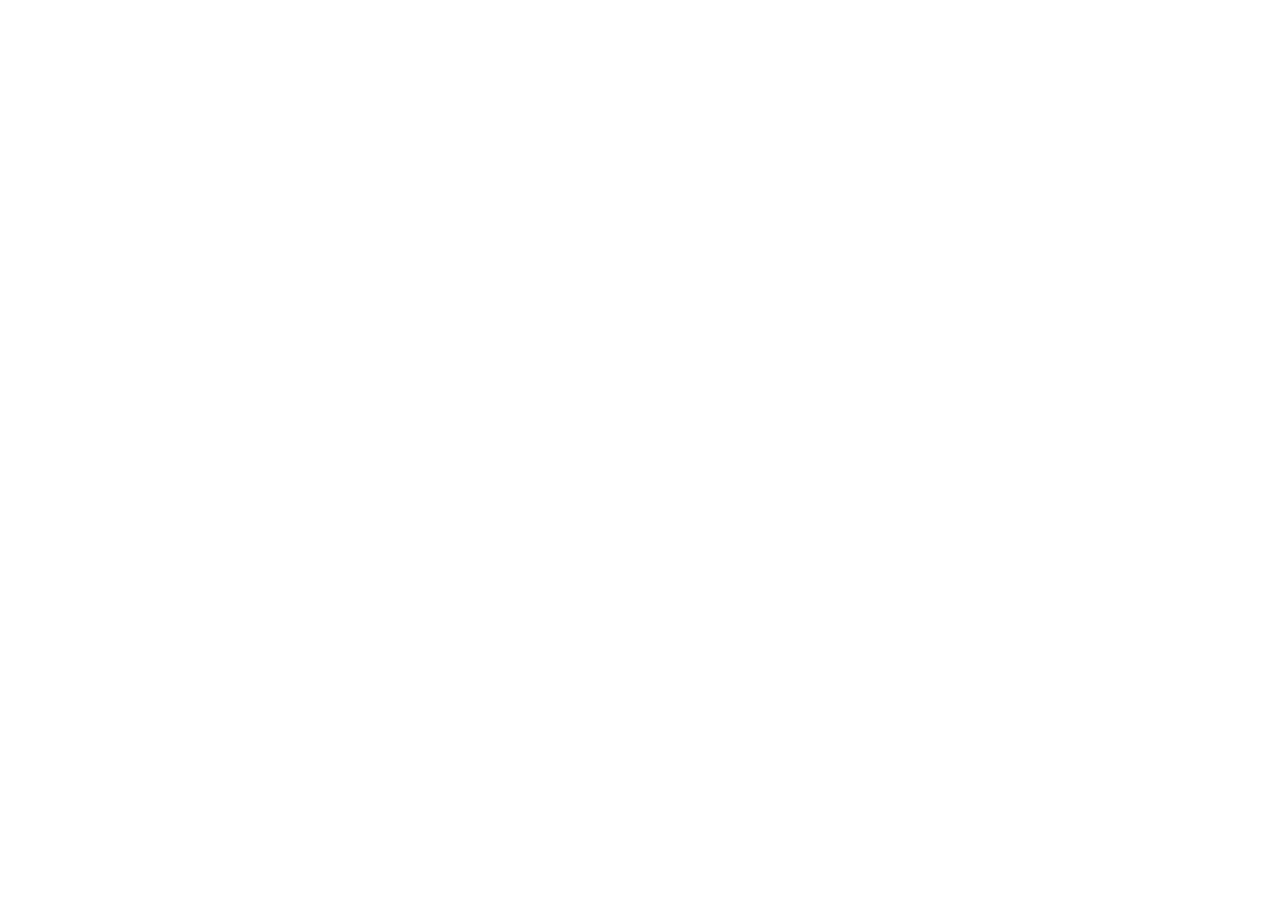
==== index1.html @ acb905f1 "project1" ====
<!DOCTYPE html>
<html lang="en">

<head>
  <meta charset="UTF-8">
  <meta name="viewport" content="width=device-width, initial-scale=1.0">
  <link rel="stylesheet" href="style1.css">
    <link rel="stylesheet" href="https://cdnjs.cloudflare.com/ajax/libs/font-awesome/7.0.1/css/all.min.css"
    integrity="sha512-2SwdPD6INVrV/lHTZbO2nodKhrnDdJK9/kg2XD1r9uGqPo1cUbujc+IYdlYdEErWNu69gVcYgdxlmVmzTWnetw=="
    crossorigin="anonymous" referrerpolicy="no-referrer" />
  <link href="https://cdn.jsdelivr.net/npm/bootstrap@5.3.8/dist/css/bootstrap.min.css" rel="stylesheet"
    integrity="sha384-sRIl4kxILFvY47J16cr9ZwB07vP4J8+LH7qKQnuqkuIAvNWLzeN8tE5YBujZqJLB" crossorigin="anonymous">
  <title>project1</title>

</head>
<body>





  
  <script src="script1.js"></script>
  
</body>
</html>
---- style1.css ----
* {
    margin: 0;
    padding: 0;
    box-sizing: border-box;

}
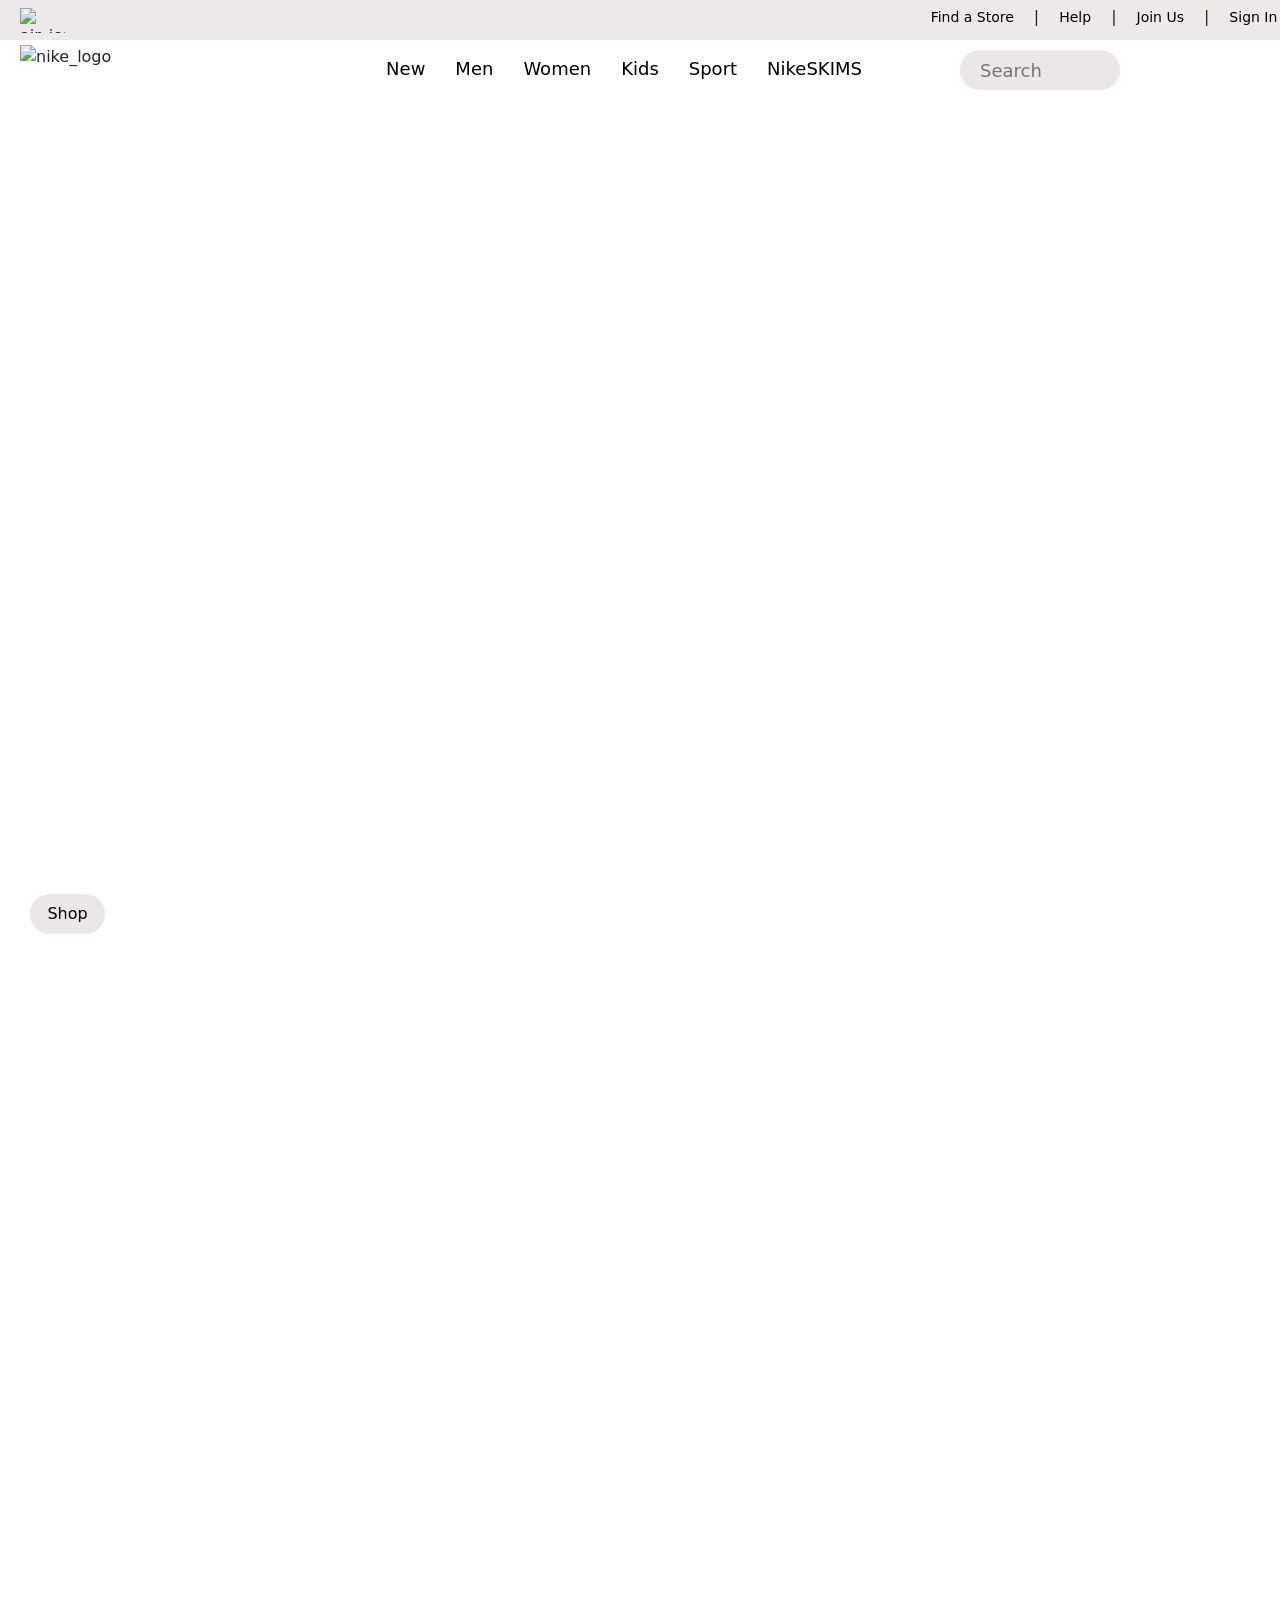
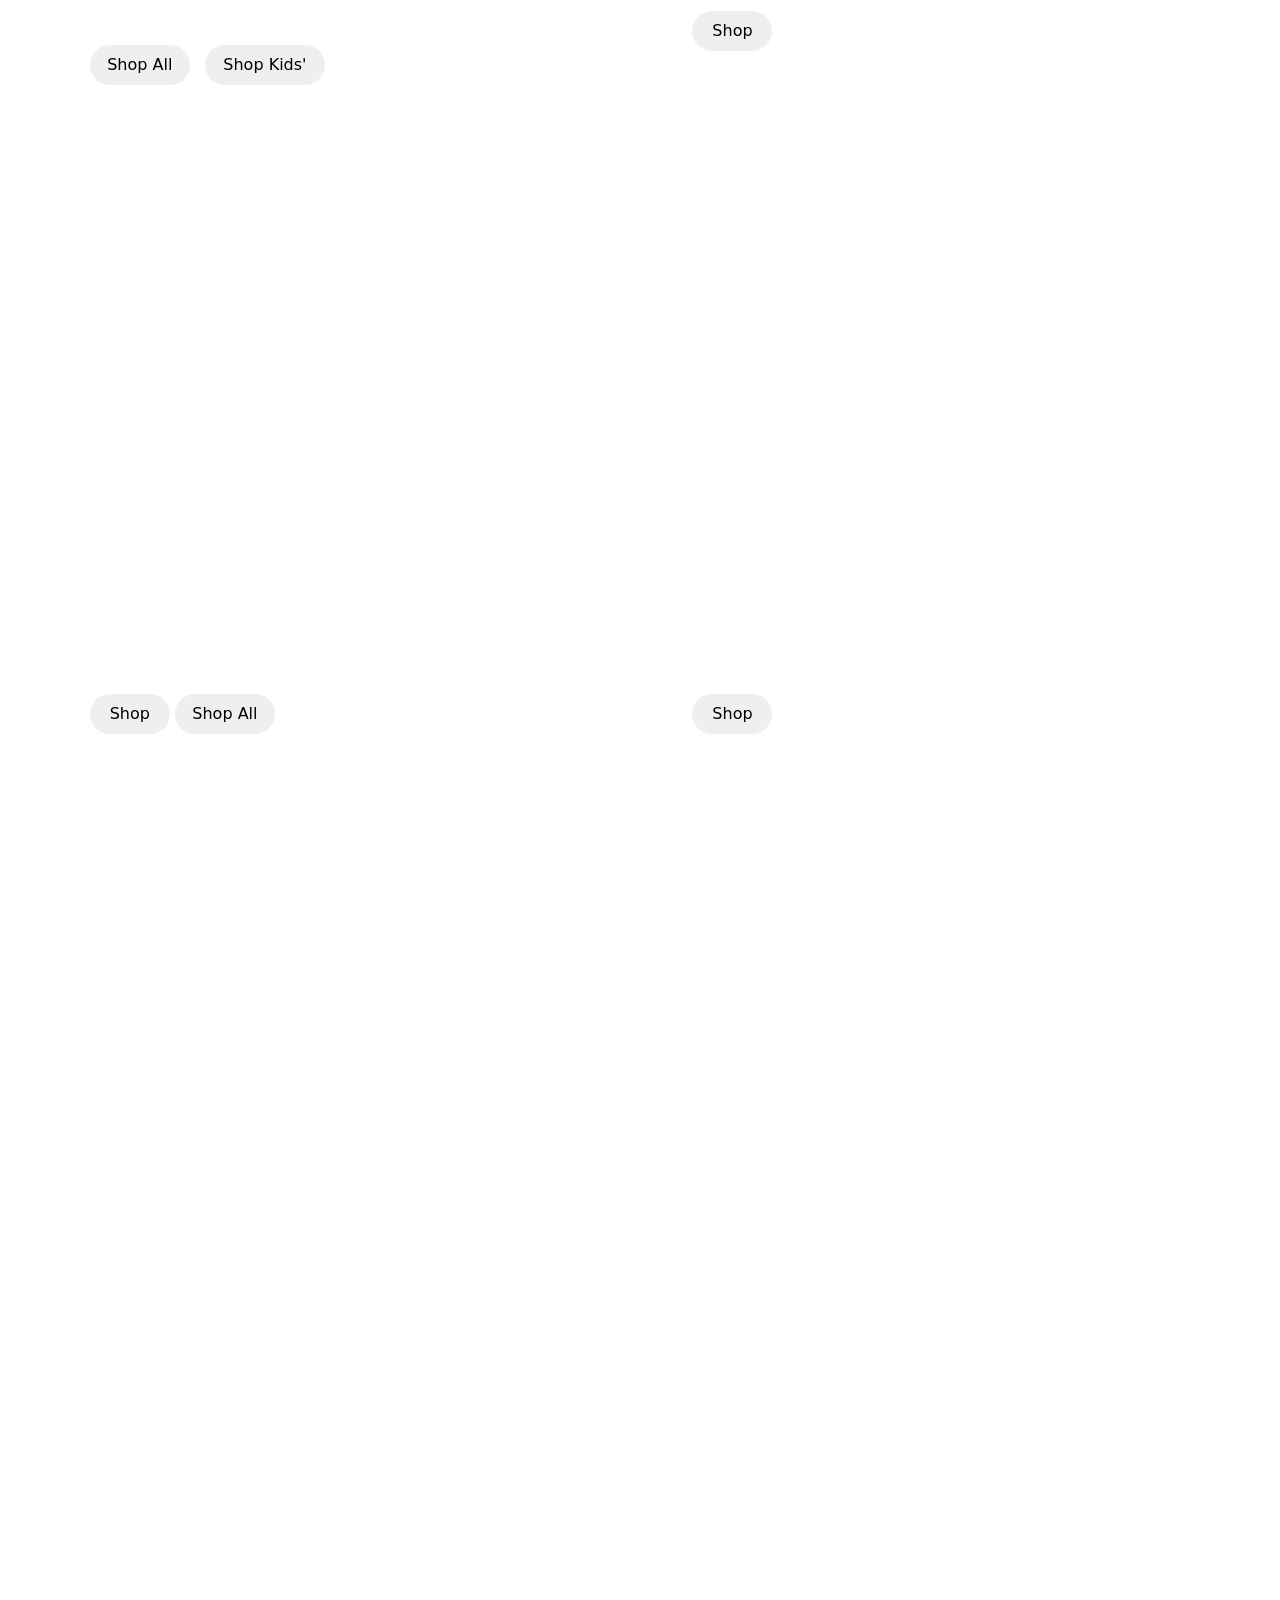
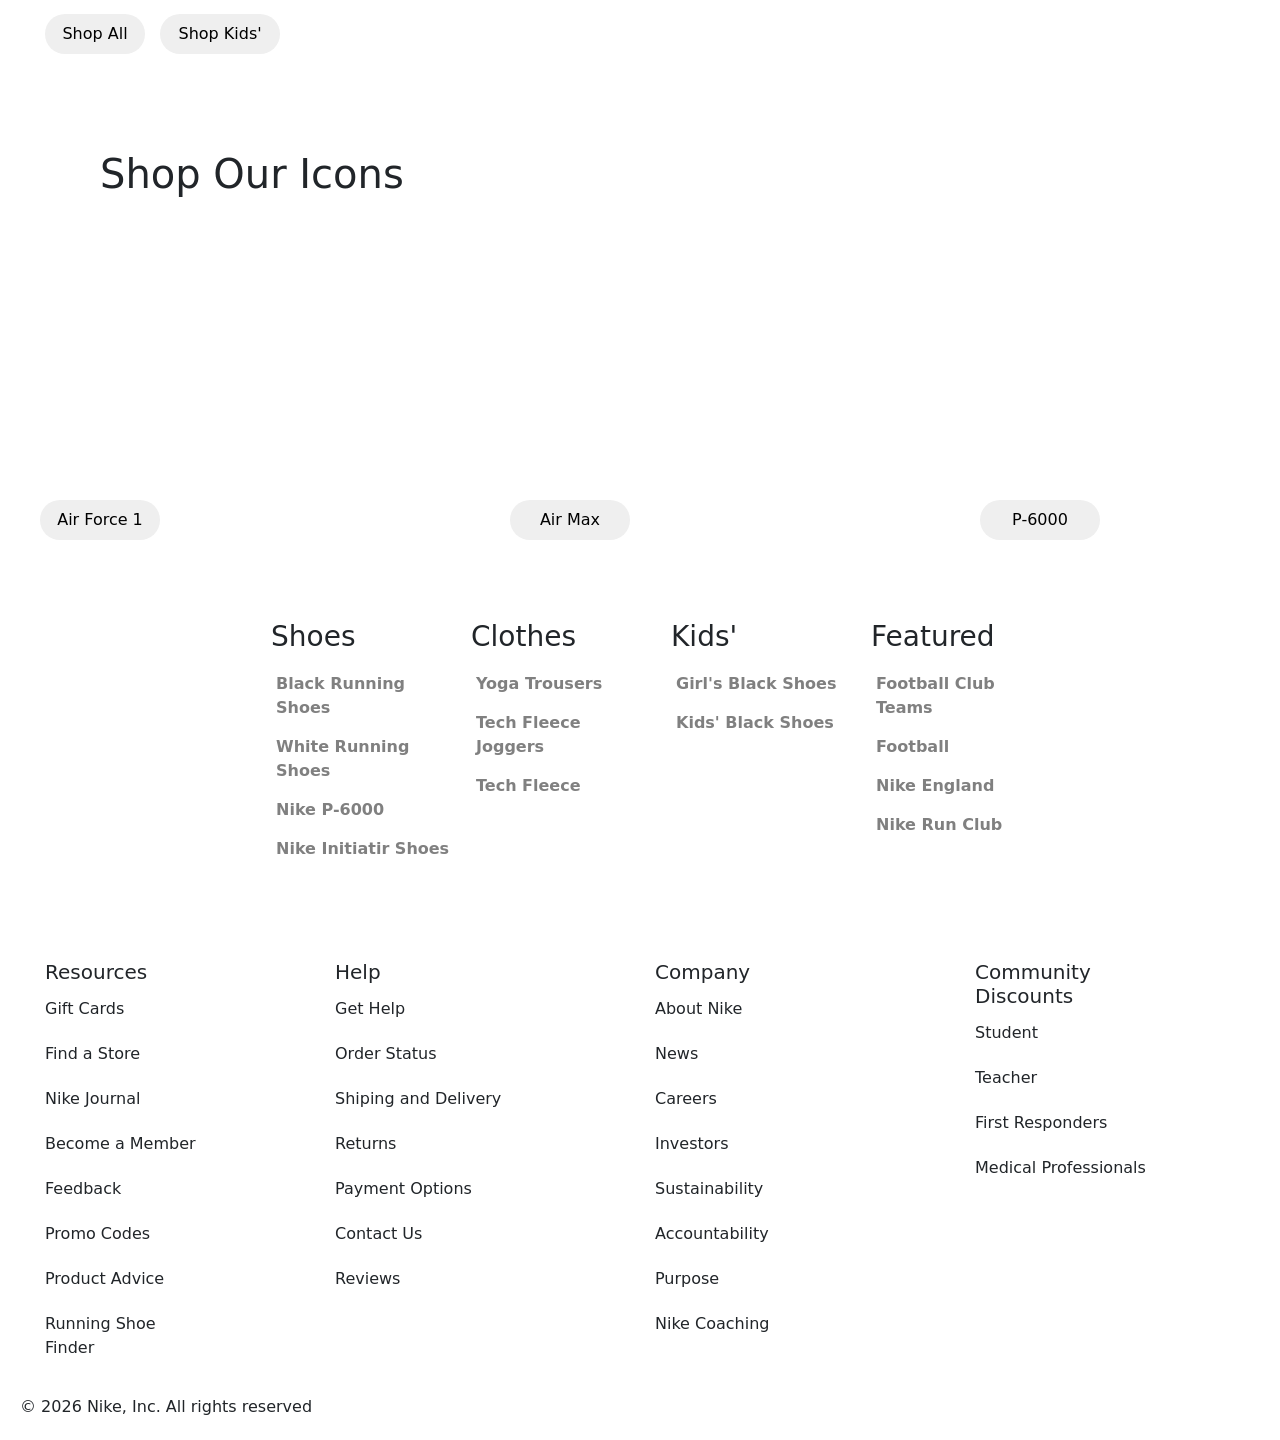
==== commit 69a6ab1b: "nike" ====
--- a/index1.html
+++ b/index1.html
@@ -14,13 +14,207 @@
 
 </head>
 <body>
-
-
-
-
-
-  
+  <header>
+<div class="top_nav_container">
+  <div class="nav_logo_container">
+   <img src="https://1000logos.net/wp-content/uploads/2016/10/Jordan-Logo.png" alt="air_jorda">
+  </div>
+  <div class="nav_bar_menu">
+   <ul>
+    <li><a href="">Find a Store</a></li>
+    <li>|</li>
+    <li><a href="">Help</a></li>
+    <li>|</li>
+    <li><a href="">Join Us</a></li>
+    <li>|</li>
+    <li><a href="">Sign In</a></li>
+   </ul>
+  </div>
+</div>
+<div class="bottom_nav_container">
+  <div class="nike_logo_container">
+   <img src="https://1000logos.net/wp-content/uploads/2017/03/Nike-Logo-1971-now.png" alt="nike_logo">
+  </div>
+  <div class="center_menu_container">
+   <ul>
+    <li><a href="">New</a></li>
+    <li><a href="">Men</a></li>
+    <li><a href="">Women</a></li>
+    <li><a href="">Kids</a></li>
+    <li><a href="">Sport</a></li>
+    <li><a href="">NikeSKIMS</a></li>
+   </ul>
+  </div>
+  <div class="bottom_nav_left_container">
+   <div class="search_container">
+    <div class="input_container">
+     <i class="fa-solid fa-magnifying-glass"></i>
+     <input type="text" placeholder="Search">
+    </div>
+   </div>
+   <div class="cart_container">
+    <i class="fa-regular fa-heart"></i>
+    <i class="fa-solid fa-bag-shopping"></i>
+   </div>
+  </div>
+</div>
+</header>
+<main>
+  <div class="main_logo_container">
+   <div class="banner_text">
+    <h1>BRAZIL OR NOTHING</h1>
+    <P>Selecao Heritage. Jordan Attitude.</P>
+    <button class="btn_1">Shop</button>
+   </div>
+  </div>
+</main>
+<section>
+  <div class="section_grid_container">
+    <div class="section_banner_1">
+      <div class="small_banner_text">
+        <p>Nike United</p>
+        <h3>Created By Athletes. Built To Be Seen.</h3>
+        <button class="btn_2">Shop All</button>
+        <button class="btn_3">Shop Kids'</button>
+      </div>
+    </div>
+     <div class="section_banner_2">
+      <div class="small_banner_text">
+        <p>Nike Free Matcon 7</p>
+        <h3>Train the Right Way</h3>
+        <button class="btn_4">Shop</button>
+      </div>
+     </div>
+      <div class="section_banner_3">
+          <div class="small_banner_text">
+        <p>Nike Air 95 x LEGO Collection</p>
+        <h3>Big Air, Big Ideas.</h3>
+        <button class="btn_4">Shop</button>
+        <button class="btn_2">Shop All</button>
+      </div>
+      </div>
+       <div class="section_banner_4">
+         <div class="small_banner_text">
+        <p>Nike Running</p>
+        <h3>Fast Pack</h3>
+        <button class="btn_4">Shop</button>
+      </div>
+       </div>
+  </div>
+  <div class="main_logo2_container">
+      <div class="small_banner_text">
+        <p>Kyllian Mbappe</p>
+        <h3>Two Icons. Same DNA</h3>
+        <button class="btn_2">Shop All</button>
+        <button class="btn_3">Shop Kids'</button>
+      </div>
+  </div>
+  <div class="section_h1">
+    <h1>Shop Our Icons</h1>
+  </div>
+  <div class="carussel_grid_container">
+    <div class="section_banner_5">
+       <button class="btn_3">Air Force 1</button>
+    </div>
+    <div class="section_banner_6">
+      <button class="btn_3">Air Max</button>
+    </div>
+    <div class="section_banner_7">
+      <button class="btn_3">P-6000</button>
+    </div>
+    <div class="section_banner_8">
+      <button class="btn_4">Shox</button>
+    </div>
+    <div class="section_banner_9">
+      <button class="btn_3">Air Jordan</button>
+    </div>
+    <div class="section_banner_10">
+      <button class="btn_3">Pegasus</button>
+    </div>
+    <div class="section_banner_11">
+      <button class="btn_3">Vomero</button>
+    </div>
+    <div class="section_banner_12">
+      <button class="btn_3">Metcon</button>
+    </div>
+    <div class="section_banner_13">
+      <button class="btn_3">Mercurial</button>
+    </div>
+  </div>
+  <div class="products_container">
+    <div class="product_lis1_1">
+      <h3>Shoes</h3>
+      <a href="">Black Running Shoes</a>
+      <a href="">White Running Shoes</a>
+      <a href="">Nike P-6000</a>
+      <a href="">Nike Initiatir Shoes</a>
+    </div>
+    <div class="product_lis1_2">
+      <h3>Clothes</h3>
+      <a href="">Yoga Trousers</a>
+      <a href="">Tech Fleece Joggers</a>
+      <a href="">Tech Fleece</a>
+    </div>
+    <div class="product_lis1_3">
+      <h3>Kids'</h3>
+      <a href="">Girl's Black Shoes</a>
+      <a href="">Kids' Black Shoes</a>
+    </div>
+    <div class="product_lis1_4">
+      <h3>Featured</h3>
+      <a href="">Football Club Teams</a>
+      <a href="">Football</a>
+      <a href="">Nike England</a>
+      <a href="">Nike Run Club</a>
+    </div>
+  </div>
+</section>
+<footer>
+  <div class="footer_grid_container">
+    <div class="footer_list_1">
+      <h5>Resources</h3>
+      <p>Gift Cards</p>
+      <p>Find a Store</p>
+      <p>Nike Journal</p>
+      <p>Become a Member</p>
+      <p>Feedback</p>
+      <p>Promo Codes</p>
+      <p>Product Advice</p>
+      <p>Running Shoe Finder</p>
+    </div>
+    <div class="footer_list_2">
+      <h5>Help</h5>
+      <p>Get Help</p>
+      <p>Order Status</p>
+      <p>Shiping and Delivery</p>
+      <p>Returns</p>
+      <p>Payment Options</p>
+      <p>Contact Us</p>
+      <p>Reviews</p>
+    </div>
+    <div class="footer_list_3">
+      <h5>Company</h5>
+      <p>About Nike</p>
+      <p>News</p>
+      <p>Careers</p>
+      <p>Investors</p>
+      <p>Sustainability</p>
+      <p>Accountability</p>
+      <p>Purpose</p>
+      <p>Nike Coaching</p>
+    </div>
+    <div class="footer_list_4">
+      <h5>Community Discounts</h5>
+      <p>Student</p>
+      <p>Teacher</p>
+      <p>First Responders</p>
+      <p>Medical Professionals</p>
+    </div>
+  </div>
+  <div class="footer_bottom_container">
+    <p>© 2026 Nike, Inc. All rights reserved</p>
+  </div>
+</footer>
   <script src="script1.js"></script>
-  
 </body>
 </html>
--- a/style1.css
+++ b/style1.css
@@ -5,4 +5,585 @@
 
 }
 
-
+.top_nav_container {
+    width: 100%;
+    height: 40px;
+    display: flex;
+    justify-content: space-between;
+    align-items: center;
+    background-color: rgb(238, 233, 233);
+}
+
+.nav_logo_container {
+    width: 20%;
+    height: 100%;
+    display: flex;
+    justify-content: flex-start;
+    align-items: center;
+}
+
+.nav_logo_container img {
+    width: 45px;
+    height: 25px;
+    margin-left: 20px;
+}
+
+.nav_bar_menu {
+    width: 30%;
+    height: 100%;
+
+}
+
+.nav_bar_menu ul {
+    display: flex;
+    justify-content: center;
+    align-items: center;
+    gap: 20px;
+    margin-top: 5px;
+}
+
+.nav_bar_menu ul li {
+    list-style: none;
+}
+
+.nav_bar_menu ul li a {
+    text-decoration: none;
+    color: black;
+    font-size: 14px;
+}
+
+.bottom_nav_container {
+    width: 100%;
+    height: 60px;
+    display: flex;
+    justify-content: space-between;
+}
+
+.nike_logo_container {
+    width: 20%;
+    height: 100%;
+    display: flex;
+    justify-content: flex-start;
+    align-items: center;
+    padding-left: 20px;
+}
+
+.nike_logo_container img {
+    width: 100px;
+    height: 50px;
+}
+
+.center_menu_container {
+    width: 35%;
+    height: 100%;
+    display: flex;
+    align-items: center;
+    justify-content: center;
+}
+
+.center_menu_container ul {
+    display: flex;
+    align-items: center;
+    gap: 30px;
+    margin-top: 13px;
+}
+
+.center_menu_container ul li {
+    list-style: none;
+}
+
+.center_menu_container ul li a {
+    text-decoration: none;
+    font-size: 18px;
+    color: black;
+    font-weight: 500;
+    padding-bottom: 5px;
+    border-bottom: 2px solid transparent;
+    transition: 0.3s ease;
+}
+
+.center_menu_container ul li a:hover {
+    border-bottom: 2px solid black;
+}
+
+
+
+.bottom_nav_left_container {
+    width: 25%;
+    height: 100%;
+    display: flex;
+}
+
+.search_container {
+    width: 50%;
+    height: 100%;
+    display: flex;
+    justify-content: center;
+    align-items: center;
+}
+
+.input_container {
+    width: 100%;
+    height: 40px;
+    display: flex;
+    justify-content: space-between;
+    align-items: center;
+    padding-left: 10px;
+    border-radius: 20px;
+    background-color: rgb(236, 231, 231);
+}
+
+.input_container input {
+    border: none;
+    padding-left: 10px;
+    background-color: transparent;
+    font-size: 18px;
+    outline: none;
+}
+
+
+
+.cart_container {
+    width: 50%;
+    height: 100%;
+    display: flex;
+    justify-content: center;
+    align-items: center;
+    gap: 20px;
+    font-size: 18px;
+}
+
+.main_logo_container {
+    width: 100%;
+    height: 100vh;
+    background-image: url(https://static.nike.com/a/images/f_auto/dpr_1.3,cs_srgb/h_2279,c_limit/d717eaeb-44a2-4bfc-a2fb-417298a3c288/nike-just-do-it.png);
+    background-position: center center;
+    background-repeat: no-repeat;
+    background-size: cover;
+    display: flex;
+    justify-content: flex-start;
+    align-items: flex-end
+}
+
+.banner_text {
+    width: 700px;
+    height: 300px;
+    color: white;
+    padding-left: 30px;
+
+}
+
+.banner_text h1 {
+    font-size: 56px;
+    font-weight: 800;
+    margin-top: 65px;
+}
+
+.banner_text p {
+    font-size: 25px;
+}
+
+.btn_1 {
+    width: 75px;
+    height: 40px;
+    border: none;
+    background-color: rgb(236, 231, 231);
+    border-radius: 20px;
+}
+
+.btn_1:hover {
+    background-color: rgb(196, 186, 186);
+}
+
+.section_grid_container {
+    width: 93%;
+    height: 150vh;
+    margin: 20px auto;
+    display: grid;
+    grid-template-columns: repeat(2, 1fr);
+    gap: 15px;
+}
+
+.section_banner_1 {
+    background-image: url(https://static.nike.com/a/images/f_auto/dpr_1.3,cs_srgb/h_1061,c_limit/82956428-9d58-48b9-81e1-47378548c0fb/nike-just-do-it.jpg);
+    background-position: center;
+    background-repeat: no-repeat;
+    background-size: cover;
+    display: flex;
+    justify-content: flex-start;
+    align-items: flex-end
+}
+
+.section_banner_2 {
+    background-image: url(https://static.nike.com/a/images/f_auto/dpr_1.3,cs_srgb/h_1061,c_limit/73756532-3a44-46ad-894b-a9b1ba08a37f/nike-just-do-it.png);
+    background-position: center;
+    background-repeat: no-repeat;
+    background-size: cover;
+    display: flex;
+    justify-content: flex-start;
+    align-items: flex-end
+}
+
+.section_banner_3 {
+    background-image: url(https://cdn.shopify.com/s/files/1/0603/3031/1875/articles/Nike_Air_Max_Day-2.jpg?v=1643944253);
+    background-position: center;
+    background-repeat: no-repeat;
+    background-size: cover;
+    display: flex;
+    justify-content: flex-start;
+    align-items: flex-end
+}
+
+.section_banner_4 {
+    background-image: url(https://static.nike.com/a/images/f_auto/dpr_1.3,cs_srgb/h_1061,c_limit/1c2c38c3-afef-4187-bc22-a75e88462681/nike-just-do-it.jpg);
+    background-position: center;
+    background-repeat: no-repeat;
+    background-size: cover;
+    display: flex;
+    justify-content: flex-start;
+    align-items: flex-end
+}
+
+.small_banner_text {
+    width: 500px;
+    height: 200px;
+    margin-left: 45px;
+    color: white;
+    padding-top: 20px;
+    font-weight: 500;
+}
+
+.small_banner_text h3 {
+    font-weight: 600;
+    margin-bottom: 30px;
+}
+
+
+
+.btn_2 {
+    width: 100px;
+    height: 40px;
+    border: none;
+    border-radius: 20px;
+    color: black;
+    font-weight: 500;
+    margin-right: 10px;
+}
+
+.btn_2:hover {
+    background-color: rgb(196, 186, 186);
+}
+
+.btn_3 {
+    width: 120px;
+    height: 40px;
+    border: none;
+    border-radius: 20px;
+    color: black;
+    font-weight: 500;
+}
+
+.btn_3:hover {
+    background-color: rgb(196, 186, 186);
+}
+
+.btn_4 {
+    width: 80px;
+    height: 40px;
+    border: none;
+    border-radius: 20px;
+    color: black;
+    font-weight: 500;
+}
+
+.btn_4:hover {
+    background-color: rgb(196, 186, 186);
+}
+
+.main_logo2_container {
+    width: 100%;
+    height: 100vh;
+    background-image: url(https://static.nike.com/a/images/f_auto/dpr_1.3,cs_srgb/h_2283,c_limit/a509d724-e1f8-43ca-989e-c4ab89ae8464/nike-just-do-it.png);
+    background-position: center;
+    background-repeat: no-repeat;
+    background-size: cover;
+    display: flex;
+    justify-content: flex-start;
+    align-items: flex-end
+}
+
+.section_h1 {
+    width: 30%;
+    height: 60px;
+    margin-top: 60px;
+    margin-bottom: 20px;
+    margin-left: 100px;
+}
+
+.carussel_grid_container {
+    width: 100%;
+    height: 350px;
+    display: grid;
+    grid-template-columns: repeat(9, 450px);
+    gap: 20px;
+    width: 100%;
+    overflow-x: auto;
+    overflow-y: hidden;
+    white-space: nowrap;
+
+}
+
+.section_banner_5 {
+    background-image: url(https://static.nike.com/a/images/f_auto/dpr_1.3,cs_srgb/h_467,c_limit/b5449146-ce0b-462f-bf97-67650e9183c6/nike-just-do-it.png);
+    background-position: center;
+    background-repeat: no-repeat;
+    background-size: cover;
+    display: flex;
+    justify-content: flex-start;
+    align-items: flex-end;
+    padding-bottom: 40px;
+    padding-left: 40px;
+}
+
+.section_banner_6 {
+    background-image: url(https://static.nike.com/a/images/f_auto/dpr_1.3,cs_srgb/h_467,c_limit/7cc8d3dc-56e8-4e6c-83c6-87e1a5b865cd/nike-just-do-it.png);
+    background-position: center;
+    background-repeat: no-repeat;
+    background-size: cover;
+    display: flex;
+    justify-content: flex-start;
+    align-items: flex-end;
+    padding-bottom: 40px;
+    padding-left: 40px;
+}
+
+.section_banner_7 {
+    background-image: url(https://static.nike.com/a/images/f_auto/dpr_1.3,cs_srgb/h_467,c_limit/e9097b94-cc80-4316-9cf2-dee76a1b0b52/nike-just-do-it.png);
+    background-position: center;
+    background-repeat: no-repeat;
+    background-size: cover;
+    display: flex;
+    justify-content: flex-start;
+    align-items: flex-end;
+    padding-bottom: 40px;
+    padding-left: 40px;
+}
+
+.section_banner_8 {
+    background-image: url(https://static.nike.com/a/images/f_auto/dpr_1.3,cs_srgb/h_467,c_limit/02c122bf-c286-4a71-b16d-618e25ebebee/nike-just-do-it.png);
+    background-position: center;
+    background-repeat: no-repeat;
+    background-size: cover;
+    display: flex;
+    justify-content: flex-start;
+    align-items: flex-end;
+    padding-bottom: 40px;
+    padding-left: 40px;
+}
+
+.section_banner_9 {
+    background-image: url(https://static.nike.com/a/images/f_auto/dpr_1.3,cs_srgb/h_467,c_limit/0ddf45b9-cc38-4783-bc50-e5782b1cdee0/nike-just-do-it.png);
+    background-position: center;
+    background-repeat: no-repeat;
+    background-size: cover;
+    display: flex;
+    justify-content: flex-start;
+    align-items: flex-end;
+    padding-bottom: 40px;
+    padding-left: 40px;
+}
+
+.section_banner_10 {
+    background-image: url(https://static.nike.com/a/images/f_auto/dpr_1.3,cs_srgb/h_467,c_limit/6563d85b-844a-410c-a57f-cfe5108ed169/nike-just-do-it.png);
+    background-position: center;
+    background-repeat: no-repeat;
+    background-size: cover;
+    display: flex;
+    justify-content: flex-start;
+    align-items: flex-end;
+    padding-bottom: 40px;
+    padding-left: 40px;
+}
+
+.section_banner_11 {
+    background-image: url(https://static.nike.com/a/images/f_auto/dpr_1.3,cs_srgb/h_467,c_limit/276822a0-2d50-41fc-9431-0a66b1c8aff3/nike-just-do-it.png);
+    background-position: center;
+    background-repeat: no-repeat;
+    background-size: cover;
+    display: flex;
+    justify-content: flex-start;
+    align-items: flex-end;
+    padding-bottom: 40px;
+    padding-left: 40px;
+}
+
+.section_banner_12 {
+    background-image: url(https://static.nike.com/a/images/f_auto/dpr_1.3,cs_srgb/h_467,c_limit/8121a303-0994-41a0-8ebb-dcfa3b862bbd/nike-just-do-it.png);
+    background-position: center;
+    background-repeat: no-repeat;
+    background-size: cover;
+    display: flex;
+    justify-content: flex-start;
+    align-items: flex-end;
+    padding-bottom: 40px;
+    padding-left: 40px;
+}
+
+.section_banner_13 {
+    background-image: url(https://static.nike.com/a/images/f_auto/dpr_1.3,cs_srgb/h_467,c_limit/a9cebb9e-1486-4965-8ac4-42f9b3833590/nike-just-do-it.png);
+    background-position: center;
+    background-repeat: no-repeat;
+    background-size: cover;
+    display: flex;
+    justify-content: flex-start;
+    align-items: flex-end;
+    padding-bottom: 40px;
+    padding-left: 40px;
+}
+
+.products_container {
+    width: 60%;
+    height: 300px;
+    margin: 40px auto;
+    display: grid;
+    grid-template-columns: repeat(4, 1fr);
+}
+
+.product_lis1_1 {
+    display: flex;
+    flex-direction: column;
+    gap: 5px;
+    width: 200px;
+    padding-left: 15px;
+}
+
+.product_lis1_1 a {
+    text-decoration: none;
+    padding: 5px;
+    transition: 0.3s;
+    color: gray;
+    font-size: 16px;
+    font-weight: 700;
+}
+
+.product_lis1_1 a:hover {
+    color: black;
+}
+
+.product_lis1_2 {
+    display: flex;
+    flex-direction: column;
+    gap: 5px;
+    width: 200px;
+    padding-left: 15px;
+}
+
+.product_lis1_2 a {
+    text-decoration: none;
+    padding: 5px;
+    transition: 0.3s;
+    color: gray;
+    font-size: 16px;
+    font-weight: 700;
+}
+
+.product_lis1_2 a:hover {
+    color: black;
+}
+
+.product_lis1_3 {
+    display: flex;
+    flex-direction: column;
+    gap: 5px;
+    width: 200px;
+    padding-left: 15px;
+}
+
+.product_lis1_3 a {
+    text-decoration: none;
+    padding: 5px;
+    transition: 0.3s;
+    color: gray;
+    font-size: 16px;
+    font-weight: 700;
+}
+
+.product_lis1_3 a:hover {
+    color: black;
+}
+
+.product_lis1_4 {
+    display: flex;
+    flex-direction: column;
+    gap: 5px;
+    width: 200px;
+    padding-left: 15px;
+}
+
+.product_lis1_4 a {
+    text-decoration: none;
+    padding: 5px;
+    transition: 0.3s;
+    color: gray;
+    font-size: 16px;
+    font-weight: 700;
+    transform: 0.5s;
+}
+
+.product_lis1_4 a:hover {
+    color: black;
+    transition: 0.7s ease;
+}
+
+.footer_grid_container {
+    width: 100%;
+    height: 400px;
+    display: grid;
+    grid-template-columns: repeat(4, 1fr);
+}
+
+.footer_grid_container p {
+    cursor: pointer;
+}
+
+.footer_list_1 {
+    display: flex;
+    flex-direction: column;
+    gap: 5px;
+    width: 200px;
+    padding-left: 45px;
+}
+
+.footer_list_2 {
+    display: flex;
+    flex-direction: column;
+    gap: 5px;
+    width: 200px;
+    padding-left: 15px;
+}
+
+.footer_list_3 {
+    display: flex;
+    flex-direction: column;
+    gap: 5px;
+    width: 200px;
+    padding-left: 15px;
+}
+
+.footer_list_4 {
+    display: flex;
+    flex-direction: column;
+    gap: 5px;
+    width: 200px;
+    padding-left: 15px;
+}
+
+.footer_bottom_container {
+    width: 100%;
+    height: 50px;
+    display: flex;
+    justify-content: flex-start;
+    align-items: center;
+    padding-left: 20px;
+    margin-top: 30px;
+}
